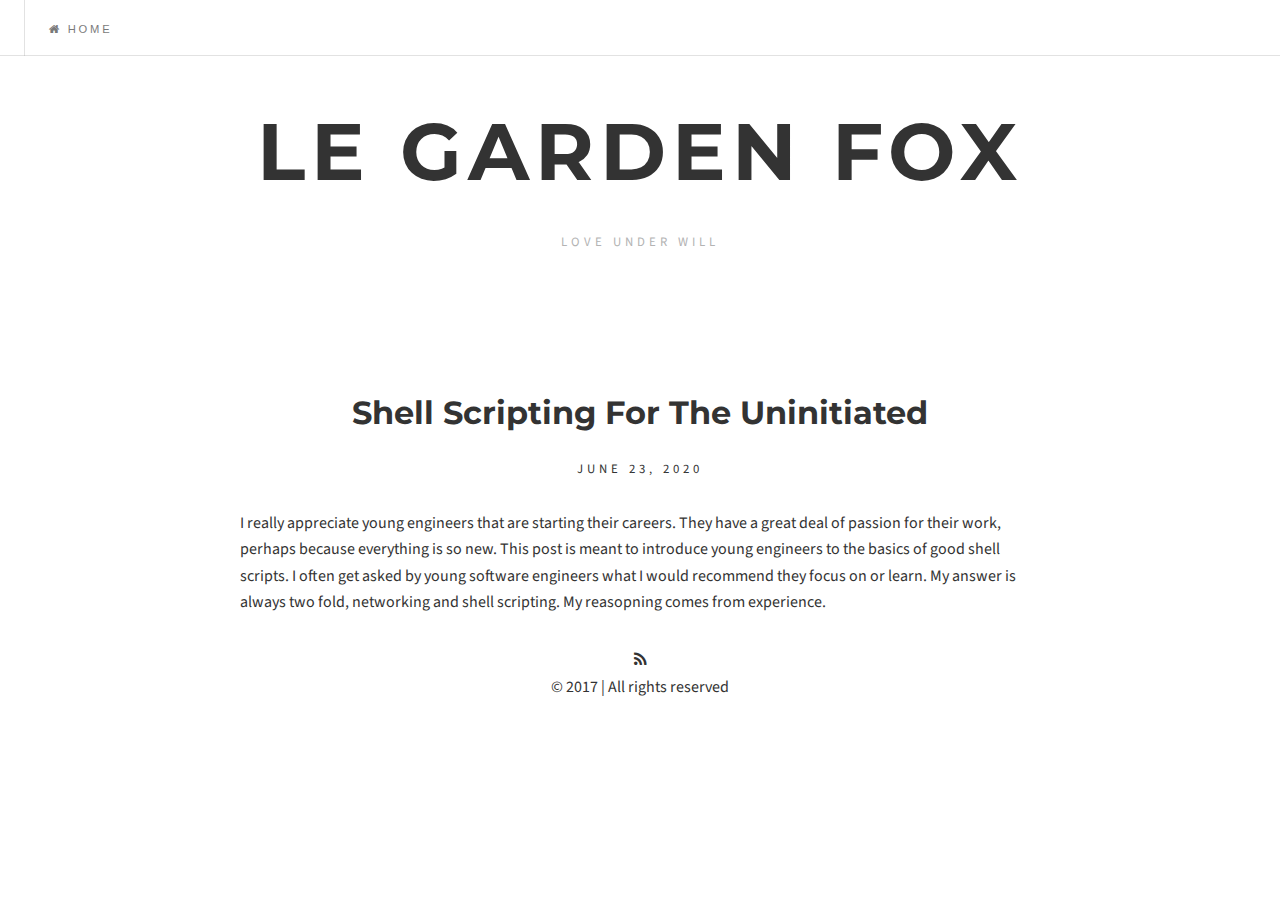
==== engineering/index.html @ 177b24a3 "rebuilding site Wed Jun 24 13:40:16 PDT 2020" ====
<!DOCTYPE html>
<!--[if lt IE 7]><html class="no-js lt-ie9 lt-ie8 lt-ie7"> <![endif]-->
<!--[if IE 7]><html class="no-js lt-ie9 lt-ie8"> <![endif]-->
<!--[if IE 8]><html class="no-js lt-ie9"> <![endif]-->
<!--[if gt IE 8]><!--><html class="no-js" prefix="og: http://ogp.me/ns#" xmlns:og="http://ogp.me/ns#"><!--<![endif]-->


    <head>
                <meta charset="utf-8">
        <meta http-equiv="X-UA-Compatible" content="IE=edge">
        <meta name="description" content="love under will">
        <meta name="viewport" content="width=device-width, initial-scale=1.0, minimum-scale=1.0, maximum-scale=1.0" />
        <meta name="mobile-web-app-capable" content="yes">
        <meta name="apple-mobile-web-app-capable" content="yes">
        <meta name="apple-mobile-web-app-status-bar-style" content="black">
        <meta name="author" content="">
  
	
        <meta property="og:site_name" content="Le Garden Fox">
        <meta property="og:title" content="Le Garden Fox">
        <meta property="og:url" content="https://le-garden-fox.github.io/engineering/">
        <meta property="og:description" content="love under will">
    
        <meta property="og:type" content="website" />
    
        <meta name="generator" content="Hugo 0.73.0" />
        <title>Engineerings &middot; Le Garden Fox</title>
        <link rel="canonical" href="https://le-garden-fox.github.io/" />
        <link rel="alternate" type="application/rss+xml" title="RSS" href="https://le-garden-fox.github.io/engineering/index.xml">
        <link rel="stylesheet" type="text/css" href="https://le-garden-fox.github.io/css/custom.css"/>
        <link rel="stylesheet" type="text/css" href="https://le-garden-fox.github.io/css/main.css"/>
            <link rel="stylesheet" type="text/css" href="https://le-garden-fox.github.io/css/syntax.css"/>
        <link href="//fonts.googleapis.com/css?family=Source+Sans+Pro:300|Montserrat:700" rel="stylesheet" type="text/css">
        <link href="//netdna.bootstrapcdn.com/font-awesome/4.0.3/css/font-awesome.css" rel="stylesheet">
        <script src="//code.jquery.com/jquery-1.10.2.min.js"></script>
    </head>

<body>
<!--[if lt IE 7]><p class="browsehappy">You are using an <strong>outdated</strong> browser. Please <a href="http://browsehappy.com/">upgrade your browser</a> or <a href="http://www.google.com/chrome/‎">install Google Chrome</a> to experience this site.</p><![endif]-->


<header id="header">

    <nav class="links">
        <ul>
            
                <li>
                    <a href="https://le-garden-fox.github.io/">
                            <i class="fa fa-home">&nbsp;</i>Home
                    </a>
                </li>
            
        </ul>
    </nav>
</header>
<header id="site-header">
    <div class="container">
        <a href="https://le-garden-fox.github.io/" alt="Le Garden Fox"><h1 class="blog-title heading">Le Garden Fox</h1></a>
        <p class="blog-description">love under will</p>

        
    </div>
</header>
<main class="content" role="main">
	<div class="container">
	
		<article class="li engineering">
    <header class="post-header">
        <h3 class="post-title"><a href="https://le-garden-fox.github.io/engineering/shell-scripting/">Shell Scripting For The Uninitiated</a></h3>
        <p class="post-time"><time datetime="2020-06-23T23:22:03-07:00">June 23, 2020</time></p>
    </header>
    
    <section class="post-excerpt">
        <p>I really appreciate young engineers that are starting their careers. They have a great deal of passion for their work, perhaps because everything is so new. This post is meant to introduce young engineers to the basics of good shell scripts.
I often get asked by young software engineers what I would recommend they focus on or learn. My answer is always two fold, networking and shell scripting. My reasopning comes from experience.</p>
    </section>

    <footer class="post-footer">
        <span>
            
            
        </span>
    </footer>
</article>
	
	
	</div>
</main>
    <footer id="site-footer">
        <div class="container">
          
          
          
          
          <a href="https://le-garden-fox.github.io/index.xml" title="Get the RSS feed"><span class="tooltip"><i class="fa fa-rss"></i></span></a>
          <section>&copy; <a href="https://le-garden-fox.github.io/"></a> 2017 | All rights reserved</section>
          </div>
    </footer>

    <script type="text/javascript" src="https://le-garden-fox.github.io/js/fittext.js"></script>
    <script type="text/javascript">
      $(".heading").fitText();
    </script>


</body>
</html>
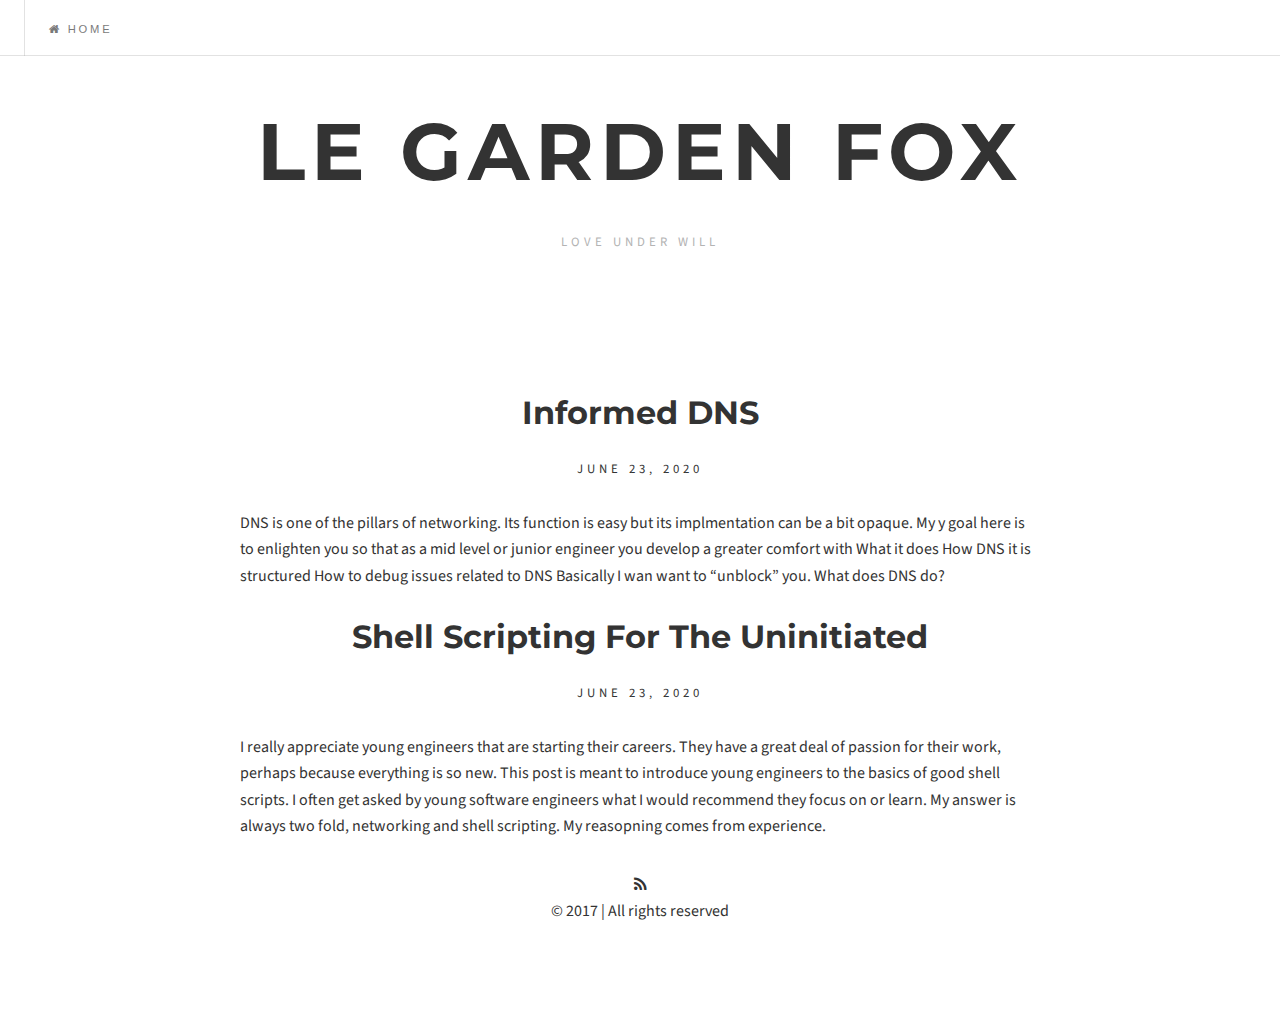
==== commit fedc0d57: "rebuilding site Sat Jun 27 09:12:51 PDT 2020" ====
--- a/engineering/index.html
+++ b/engineering/index.html
@@ -66,6 +66,26 @@
 	
 		<article class="li engineering">
     <header class="post-header">
+        <h3 class="post-title"><a href="https://le-garden-fox.github.io/engineering/informed-dns/">Informed DNS</a></h3>
+        <p class="post-time"><time datetime="2020-06-23T23:22:03-07:00">June 23, 2020</time></p>
+    </header>
+    
+    <section class="post-excerpt">
+        <p>DNS is one of the pillars of networking. Its function is easy but its implmentation can be a bit opaque. My y goal here is to enlighten you so that as a mid level or junior engineer you develop a greater comfort with
+ What it does How DNS it is structured How to debug issues related to DNS  Basically I wan want to &ldquo;unblock&rdquo; you.
+What does DNS do?</p>
+    </section>
+
+    <footer class="post-footer">
+        <span>
+            
+            
+        </span>
+    </footer>
+</article>
+	
+		<article class="li engineering">
+    <header class="post-header">
         <h3 class="post-title"><a href="https://le-garden-fox.github.io/engineering/shell-scripting/">Shell Scripting For The Uninitiated</a></h3>
         <p class="post-time"><time datetime="2020-06-23T23:22:03-07:00">June 23, 2020</time></p>
     </header>
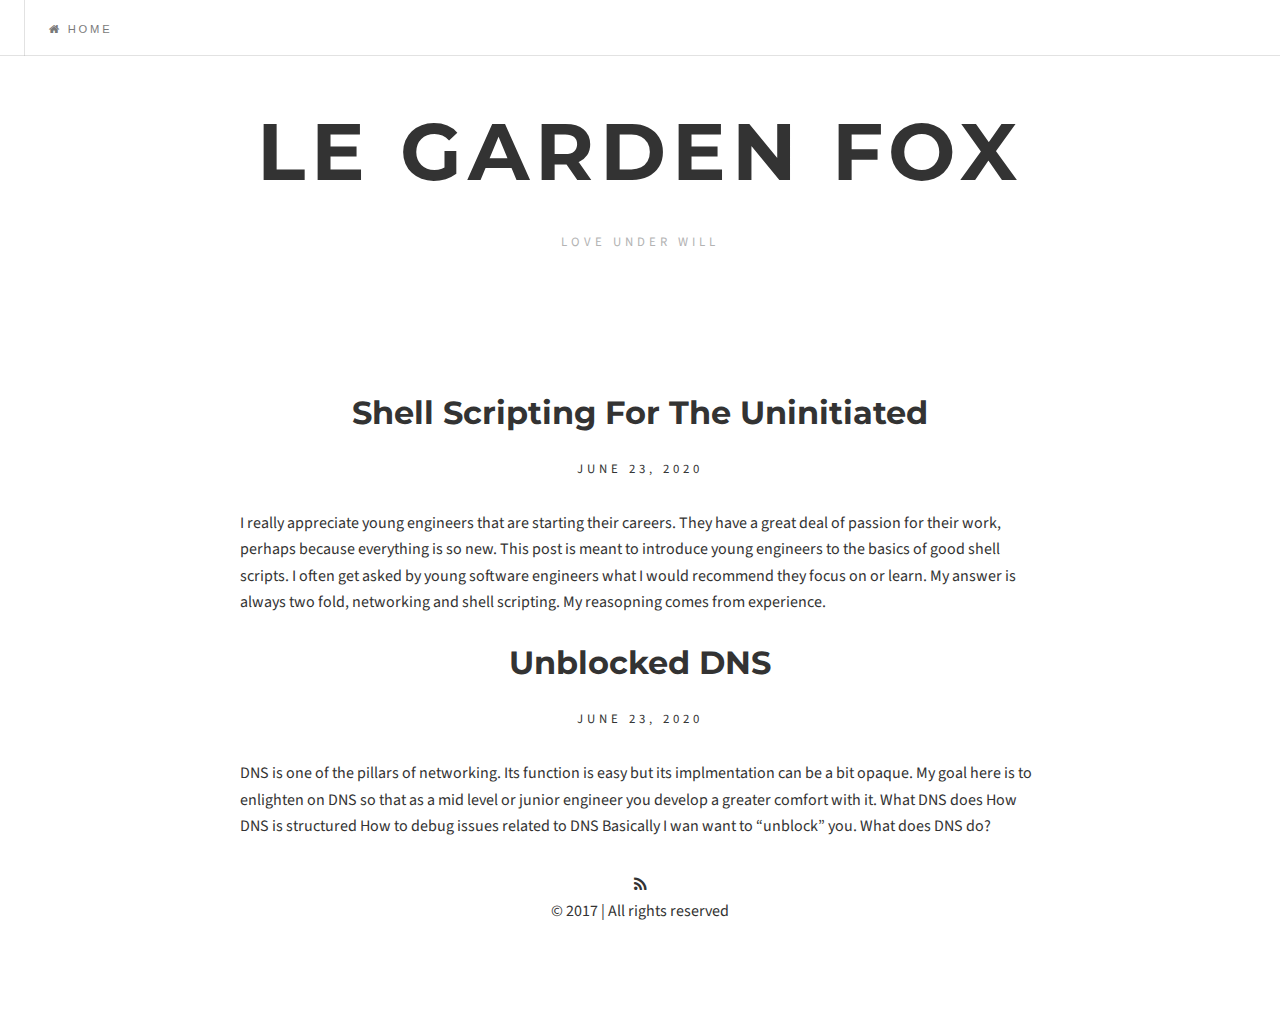
==== commit 69ba0b3e: "rebuilding site Sat Jul  4 05:21:41 PDT 2020" ====
--- a/engineering/index.html
+++ b/engineering/index.html
@@ -66,14 +66,13 @@
 	
 		<article class="li engineering">
     <header class="post-header">
-        <h3 class="post-title"><a href="https://le-garden-fox.github.io/engineering/informed-dns/">Informed DNS</a></h3>
+        <h3 class="post-title"><a href="https://le-garden-fox.github.io/engineering/shell-scripting/">Shell Scripting For The Uninitiated</a></h3>
         <p class="post-time"><time datetime="2020-06-23T23:22:03-07:00">June 23, 2020</time></p>
     </header>
     
     <section class="post-excerpt">
-        <p>DNS is one of the pillars of networking. Its function is easy but its implmentation can be a bit opaque. My y goal here is to enlighten you so that as a mid level or junior engineer you develop a greater comfort with
- What it does How DNS it is structured How to debug issues related to DNS  Basically I wan want to &ldquo;unblock&rdquo; you.
-What does DNS do?</p>
+        <p>I really appreciate young engineers that are starting their careers. They have a great deal of passion for their work, perhaps because everything is so new. This post is meant to introduce young engineers to the basics of good shell scripts.
+I often get asked by young software engineers what I would recommend they focus on or learn. My answer is always two fold, networking and shell scripting. My reasopning comes from experience.</p>
     </section>
 
     <footer class="post-footer">
@@ -86,13 +85,14 @@
 	
 		<article class="li engineering">
     <header class="post-header">
-        <h3 class="post-title"><a href="https://le-garden-fox.github.io/engineering/shell-scripting/">Shell Scripting For The Uninitiated</a></h3>
+        <h3 class="post-title"><a href="https://le-garden-fox.github.io/engineering/unblocked-dns/">Unblocked DNS</a></h3>
         <p class="post-time"><time datetime="2020-06-23T23:22:03-07:00">June 23, 2020</time></p>
     </header>
     
     <section class="post-excerpt">
-        <p>I really appreciate young engineers that are starting their careers. They have a great deal of passion for their work, perhaps because everything is so new. This post is meant to introduce young engineers to the basics of good shell scripts.
-I often get asked by young software engineers what I would recommend they focus on or learn. My answer is always two fold, networking and shell scripting. My reasopning comes from experience.</p>
+        <p>DNS is one of the pillars of networking. Its function is easy but its implmentation can be a bit opaque. My goal here is to enlighten on DNS so that as a mid level or junior engineer you develop a greater comfort with it.
+ What DNS does How DNS is structured How to debug issues related to DNS  Basically I wan want to &ldquo;unblock&rdquo; you.
+What does DNS do?</p>
     </section>
 
     <footer class="post-footer">
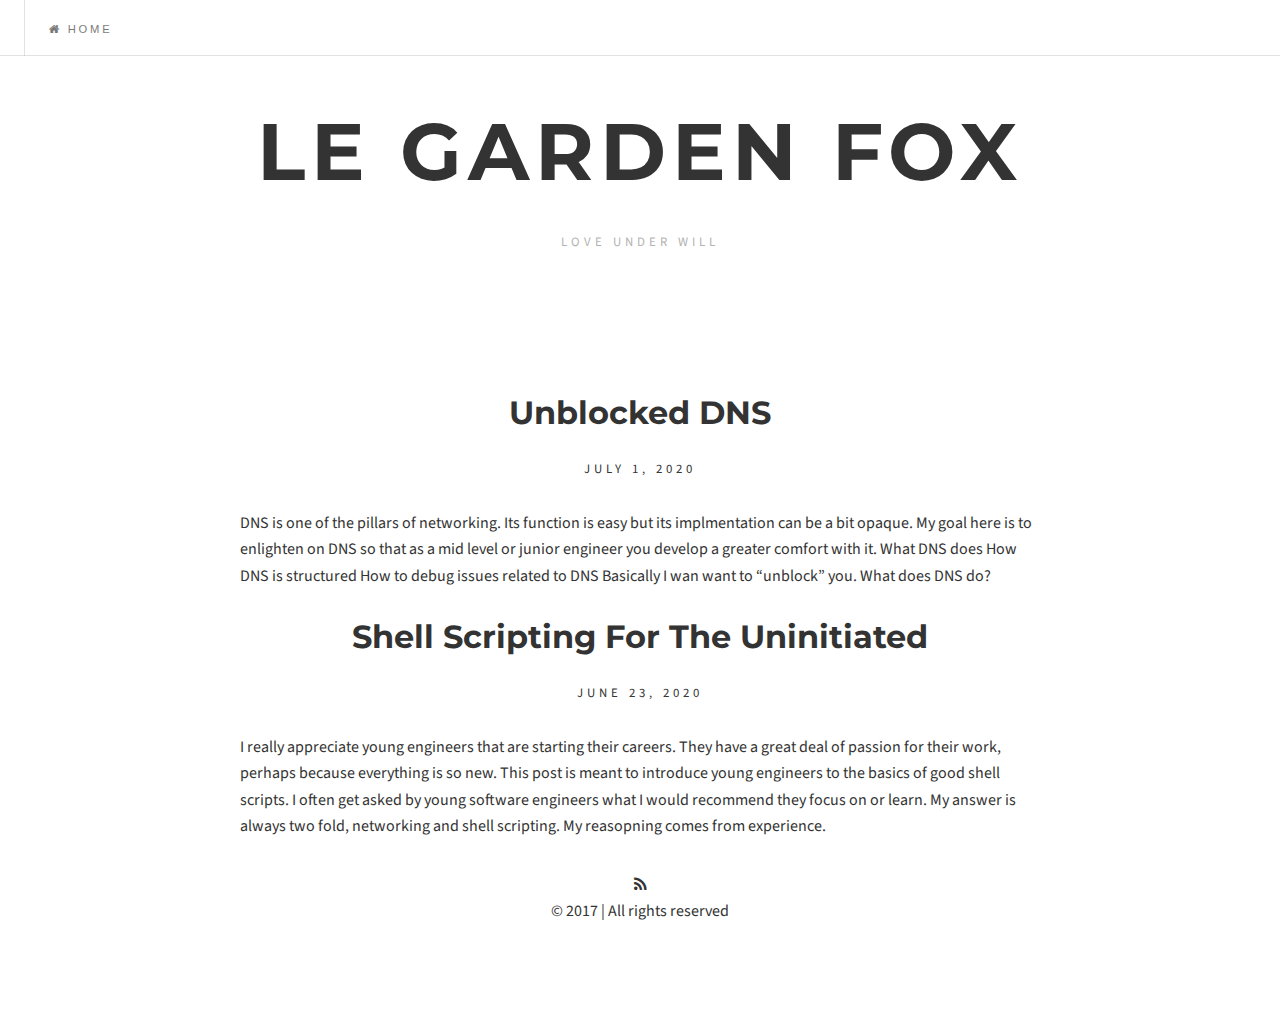
==== commit 01e6007d: "rebuilding site Sat Jul  4 16:03:06 PDT 2020" ====
--- a/engineering/index.html
+++ b/engineering/index.html
@@ -66,13 +66,14 @@
 	
 		<article class="li engineering">
     <header class="post-header">
-        <h3 class="post-title"><a href="https://le-garden-fox.github.io/engineering/shell-scripting/">Shell Scripting For The Uninitiated</a></h3>
-        <p class="post-time"><time datetime="2020-06-23T23:22:03-07:00">June 23, 2020</time></p>
+        <h3 class="post-title"><a href="https://le-garden-fox.github.io/engineering/unblocked-dns/">Unblocked DNS</a></h3>
+        <p class="post-time"><time datetime="2020-07-01T23:22:03-07:00">July 1, 2020</time></p>
     </header>
     
     <section class="post-excerpt">
-        <p>I really appreciate young engineers that are starting their careers. They have a great deal of passion for their work, perhaps because everything is so new. This post is meant to introduce young engineers to the basics of good shell scripts.
-I often get asked by young software engineers what I would recommend they focus on or learn. My answer is always two fold, networking and shell scripting. My reasopning comes from experience.</p>
+        <p>DNS is one of the pillars of networking. Its function is easy but its implmentation can be a bit opaque. My goal here is to enlighten on DNS so that as a mid level or junior engineer you develop a greater comfort with it.
+ What DNS does How DNS is structured How to debug issues related to DNS  Basically I wan want to &ldquo;unblock&rdquo; you.
+What does DNS do?</p>
     </section>
 
     <footer class="post-footer">
@@ -85,14 +86,13 @@
 	
 		<article class="li engineering">
     <header class="post-header">
-        <h3 class="post-title"><a href="https://le-garden-fox.github.io/engineering/unblocked-dns/">Unblocked DNS</a></h3>
+        <h3 class="post-title"><a href="https://le-garden-fox.github.io/engineering/shell-scripting/">Shell Scripting For The Uninitiated</a></h3>
         <p class="post-time"><time datetime="2020-06-23T23:22:03-07:00">June 23, 2020</time></p>
     </header>
     
     <section class="post-excerpt">
-        <p>DNS is one of the pillars of networking. Its function is easy but its implmentation can be a bit opaque. My goal here is to enlighten on DNS so that as a mid level or junior engineer you develop a greater comfort with it.
- What DNS does How DNS is structured How to debug issues related to DNS  Basically I wan want to &ldquo;unblock&rdquo; you.
-What does DNS do?</p>
+        <p>I really appreciate young engineers that are starting their careers. They have a great deal of passion for their work, perhaps because everything is so new. This post is meant to introduce young engineers to the basics of good shell scripts.
+I often get asked by young software engineers what I would recommend they focus on or learn. My answer is always two fold, networking and shell scripting. My reasopning comes from experience.</p>
     </section>
 
     <footer class="post-footer">
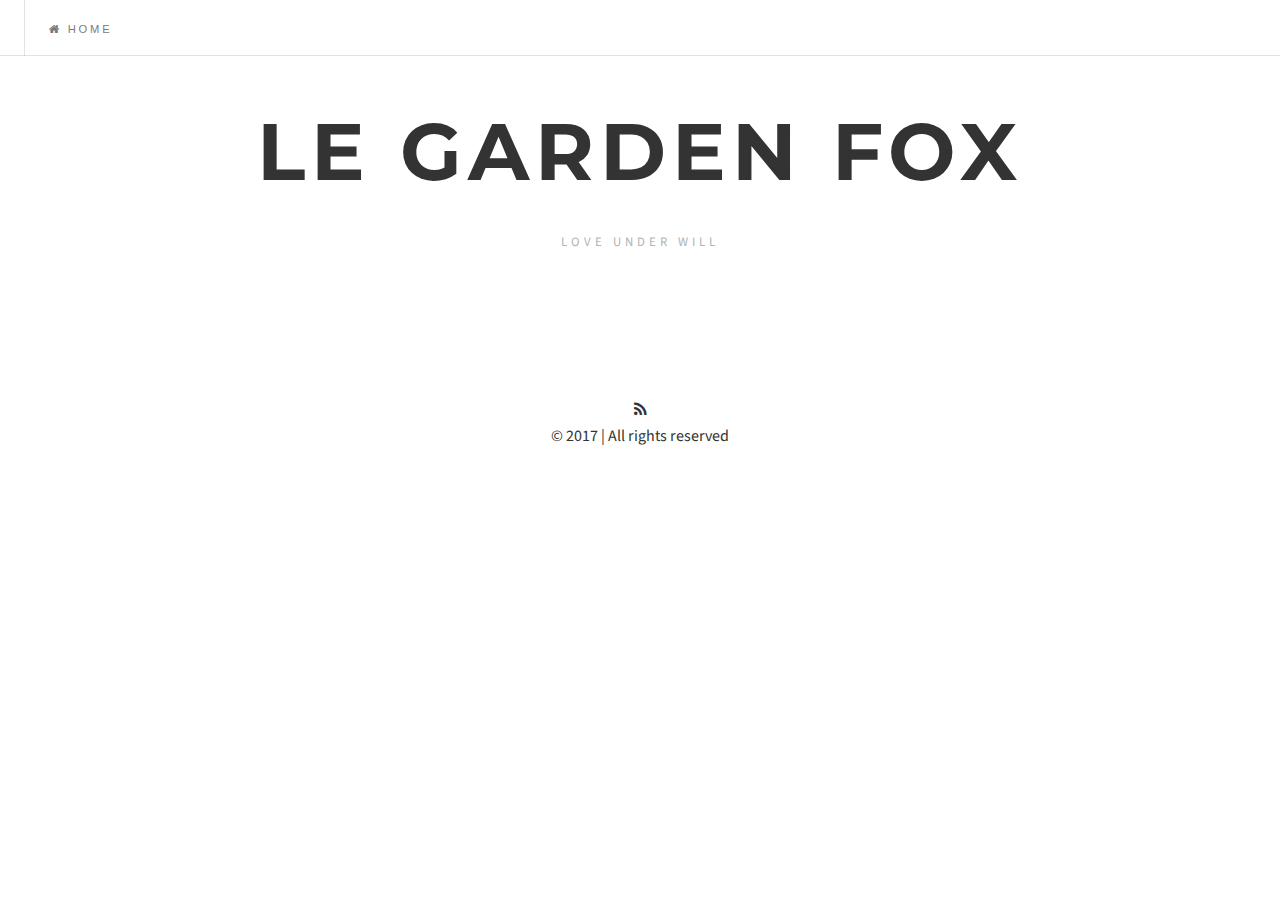
==== commit eb33e77d: "rebuilding site Sat Jul  4 16:06:33 PDT 2020" ====
--- a/engineering/index.html
+++ b/engineering/index.html
@@ -24,7 +24,7 @@
         <meta property="og:type" content="website" />
     
         <meta name="generator" content="Hugo 0.73.0" />
-        <title>Engineerings &middot; Le Garden Fox</title>
+        <title>Engineering &middot; Le Garden Fox</title>
         <link rel="canonical" href="https://le-garden-fox.github.io/" />
         <link rel="alternate" type="application/rss+xml" title="RSS" href="https://le-garden-fox.github.io/engineering/index.xml">
         <link rel="stylesheet" type="text/css" href="https://le-garden-fox.github.io/css/custom.css"/>
@@ -64,45 +64,6 @@
 <main class="content" role="main">
 	<div class="container">
 	
-		<article class="li engineering">
-    <header class="post-header">
-        <h3 class="post-title"><a href="https://le-garden-fox.github.io/engineering/unblocked-dns/">Unblocked DNS</a></h3>
-        <p class="post-time"><time datetime="2020-07-01T23:22:03-07:00">July 1, 2020</time></p>
-    </header>
-    
-    <section class="post-excerpt">
-        <p>DNS is one of the pillars of networking. Its function is easy but its implmentation can be a bit opaque. My goal here is to enlighten on DNS so that as a mid level or junior engineer you develop a greater comfort with it.
- What DNS does How DNS is structured How to debug issues related to DNS  Basically I wan want to &ldquo;unblock&rdquo; you.
-What does DNS do?</p>
-    </section>
-
-    <footer class="post-footer">
-        <span>
-            
-            
-        </span>
-    </footer>
-</article>
-	
-		<article class="li engineering">
-    <header class="post-header">
-        <h3 class="post-title"><a href="https://le-garden-fox.github.io/engineering/shell-scripting/">Shell Scripting For The Uninitiated</a></h3>
-        <p class="post-time"><time datetime="2020-06-23T23:22:03-07:00">June 23, 2020</time></p>
-    </header>
-    
-    <section class="post-excerpt">
-        <p>I really appreciate young engineers that are starting their careers. They have a great deal of passion for their work, perhaps because everything is so new. This post is meant to introduce young engineers to the basics of good shell scripts.
-I often get asked by young software engineers what I would recommend they focus on or learn. My answer is always two fold, networking and shell scripting. My reasopning comes from experience.</p>
-    </section>
-
-    <footer class="post-footer">
-        <span>
-            
-            
-        </span>
-    </footer>
-</article>
-	
 	
 	</div>
 </main>
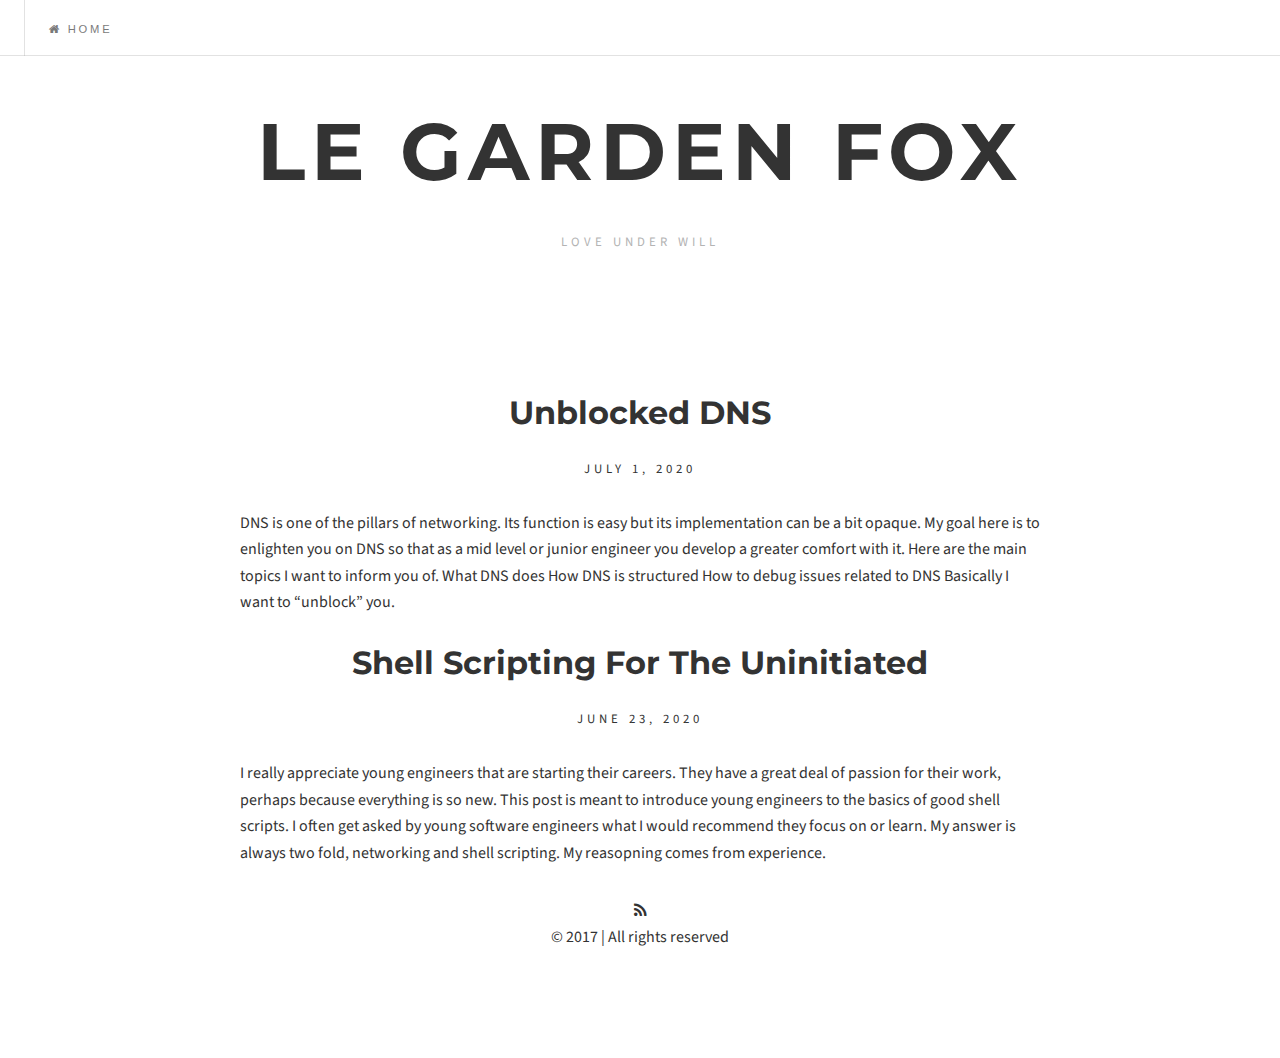
==== commit 6057886b: "rebuilding site Sat Jul  4 16:43:21 PDT 2020" ====
--- a/engineering/index.html
+++ b/engineering/index.html
@@ -24,7 +24,7 @@
         <meta property="og:type" content="website" />
     
         <meta name="generator" content="Hugo 0.73.0" />
-        <title>Engineering &middot; Le Garden Fox</title>
+        <title>Engineerings &middot; Le Garden Fox</title>
         <link rel="canonical" href="https://le-garden-fox.github.io/" />
         <link rel="alternate" type="application/rss+xml" title="RSS" href="https://le-garden-fox.github.io/engineering/index.xml">
         <link rel="stylesheet" type="text/css" href="https://le-garden-fox.github.io/css/custom.css"/>
@@ -64,6 +64,44 @@
 <main class="content" role="main">
 	<div class="container">
 	
+		<article class="li engineering">
+    <header class="post-header">
+        <h3 class="post-title"><a href="https://le-garden-fox.github.io/engineering/unblocked-dns/">Unblocked DNS</a></h3>
+        <p class="post-time"><time datetime="2020-07-01T23:22:03-07:00">July 1, 2020</time></p>
+    </header>
+    
+    <section class="post-excerpt">
+        <p>DNS is one of the pillars of networking. Its function is easy but its implementation can be a bit opaque. My goal here is to enlighten you on DNS so that as a mid level or junior engineer you develop a greater comfort with it. Here are the main topics I want to inform you of.
+ What DNS does How DNS is structured How to debug issues related to DNS  Basically I want to &ldquo;unblock&rdquo; you.</p>
+    </section>
+
+    <footer class="post-footer">
+        <span>
+            
+            
+        </span>
+    </footer>
+</article>
+	
+		<article class="li engineering">
+    <header class="post-header">
+        <h3 class="post-title"><a href="https://le-garden-fox.github.io/engineering/shell-scripting/">Shell Scripting For The Uninitiated</a></h3>
+        <p class="post-time"><time datetime="2020-06-23T23:22:03-07:00">June 23, 2020</time></p>
+    </header>
+    
+    <section class="post-excerpt">
+        <p>I really appreciate young engineers that are starting their careers. They have a great deal of passion for their work, perhaps because everything is so new. This post is meant to introduce young engineers to the basics of good shell scripts.
+I often get asked by young software engineers what I would recommend they focus on or learn. My answer is always two fold, networking and shell scripting. My reasopning comes from experience.</p>
+    </section>
+
+    <footer class="post-footer">
+        <span>
+            
+            
+        </span>
+    </footer>
+</article>
+	
 	
 	</div>
 </main>
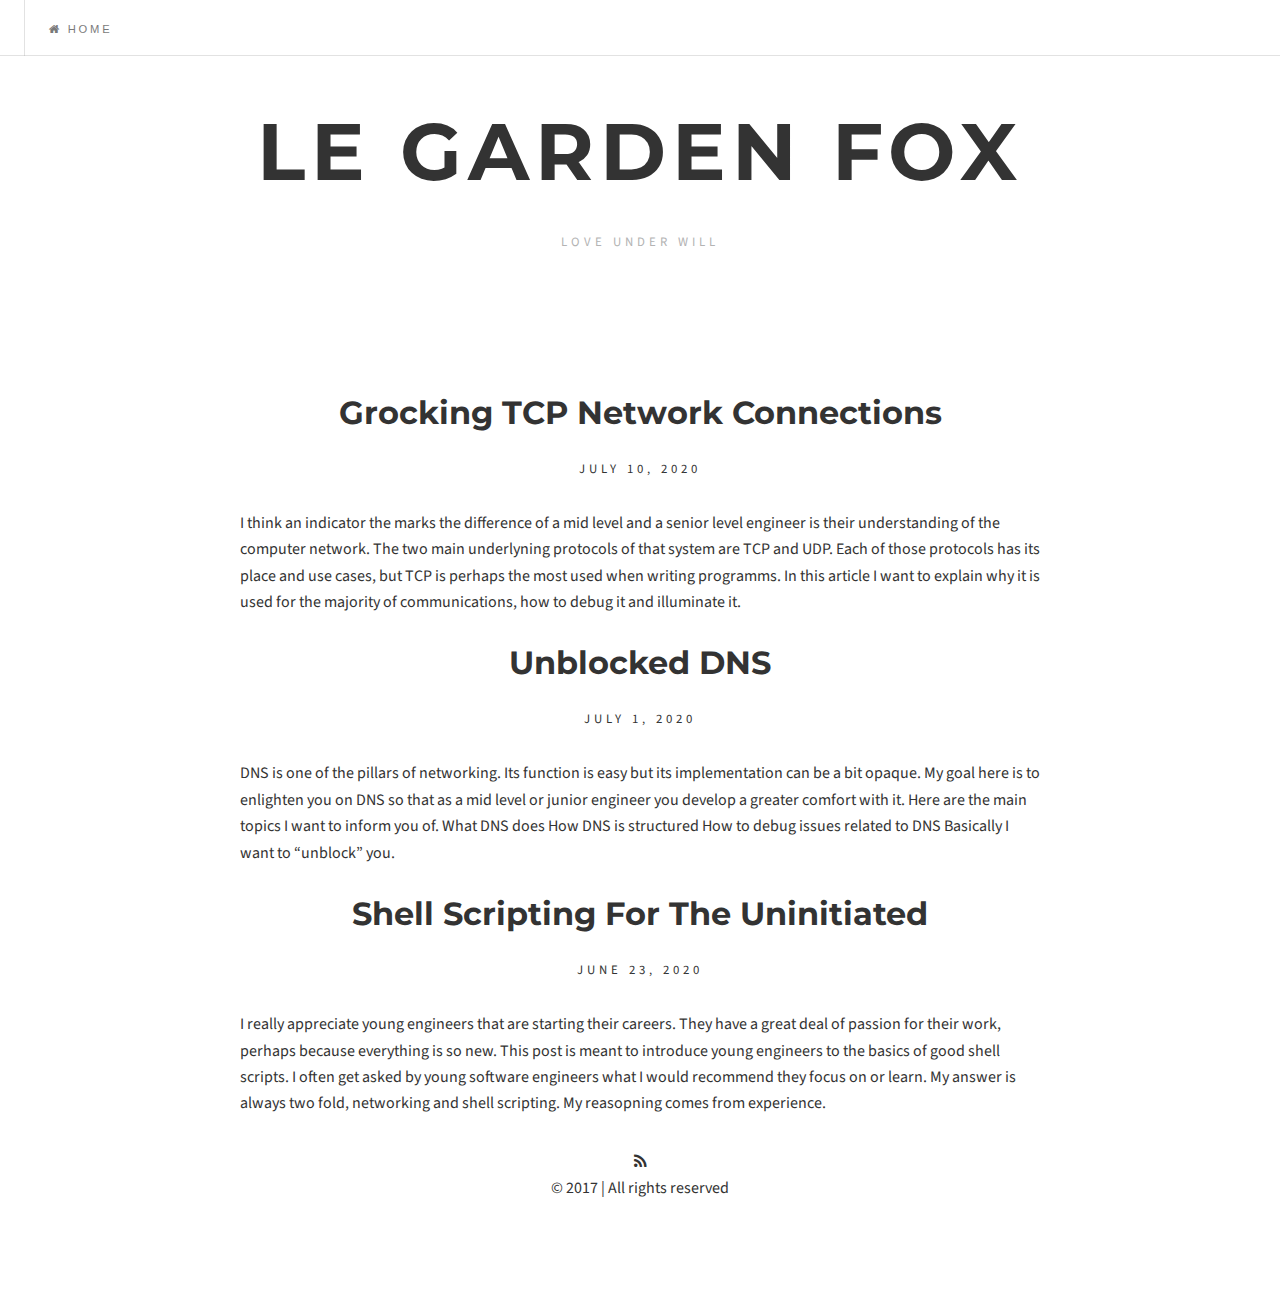
==== commit ef06d8a5: "rebuilding site Sun Jul 26 17:00:53 PDT 2020" ====
--- a/engineering/index.html
+++ b/engineering/index.html
@@ -66,6 +66,24 @@
 	
 		<article class="li engineering">
     <header class="post-header">
+        <h3 class="post-title"><a href="https://le-garden-fox.github.io/engineering/tcp-network-path/">Grocking TCP Network Connections</a></h3>
+        <p class="post-time"><time datetime="2020-07-10T23:22:03-07:00">July 10, 2020</time></p>
+    </header>
+    
+    <section class="post-excerpt">
+        <p>I think an indicator the marks the difference of a mid level and a senior level engineer is their understanding of the computer network. The two main underlyning protocols of that system are TCP and UDP. Each of those protocols has its place and use cases, but TCP is perhaps the most used when writing programms. In this article I want to explain why it is used for the majority of communications, how to debug it and illuminate it.</p>
+    </section>
+
+    <footer class="post-footer">
+        <span>
+            
+            
+        </span>
+    </footer>
+</article>
+	
+		<article class="li engineering">
+    <header class="post-header">
         <h3 class="post-title"><a href="https://le-garden-fox.github.io/engineering/unblocked-dns/">Unblocked DNS</a></h3>
         <p class="post-time"><time datetime="2020-07-01T23:22:03-07:00">July 1, 2020</time></p>
     </header>
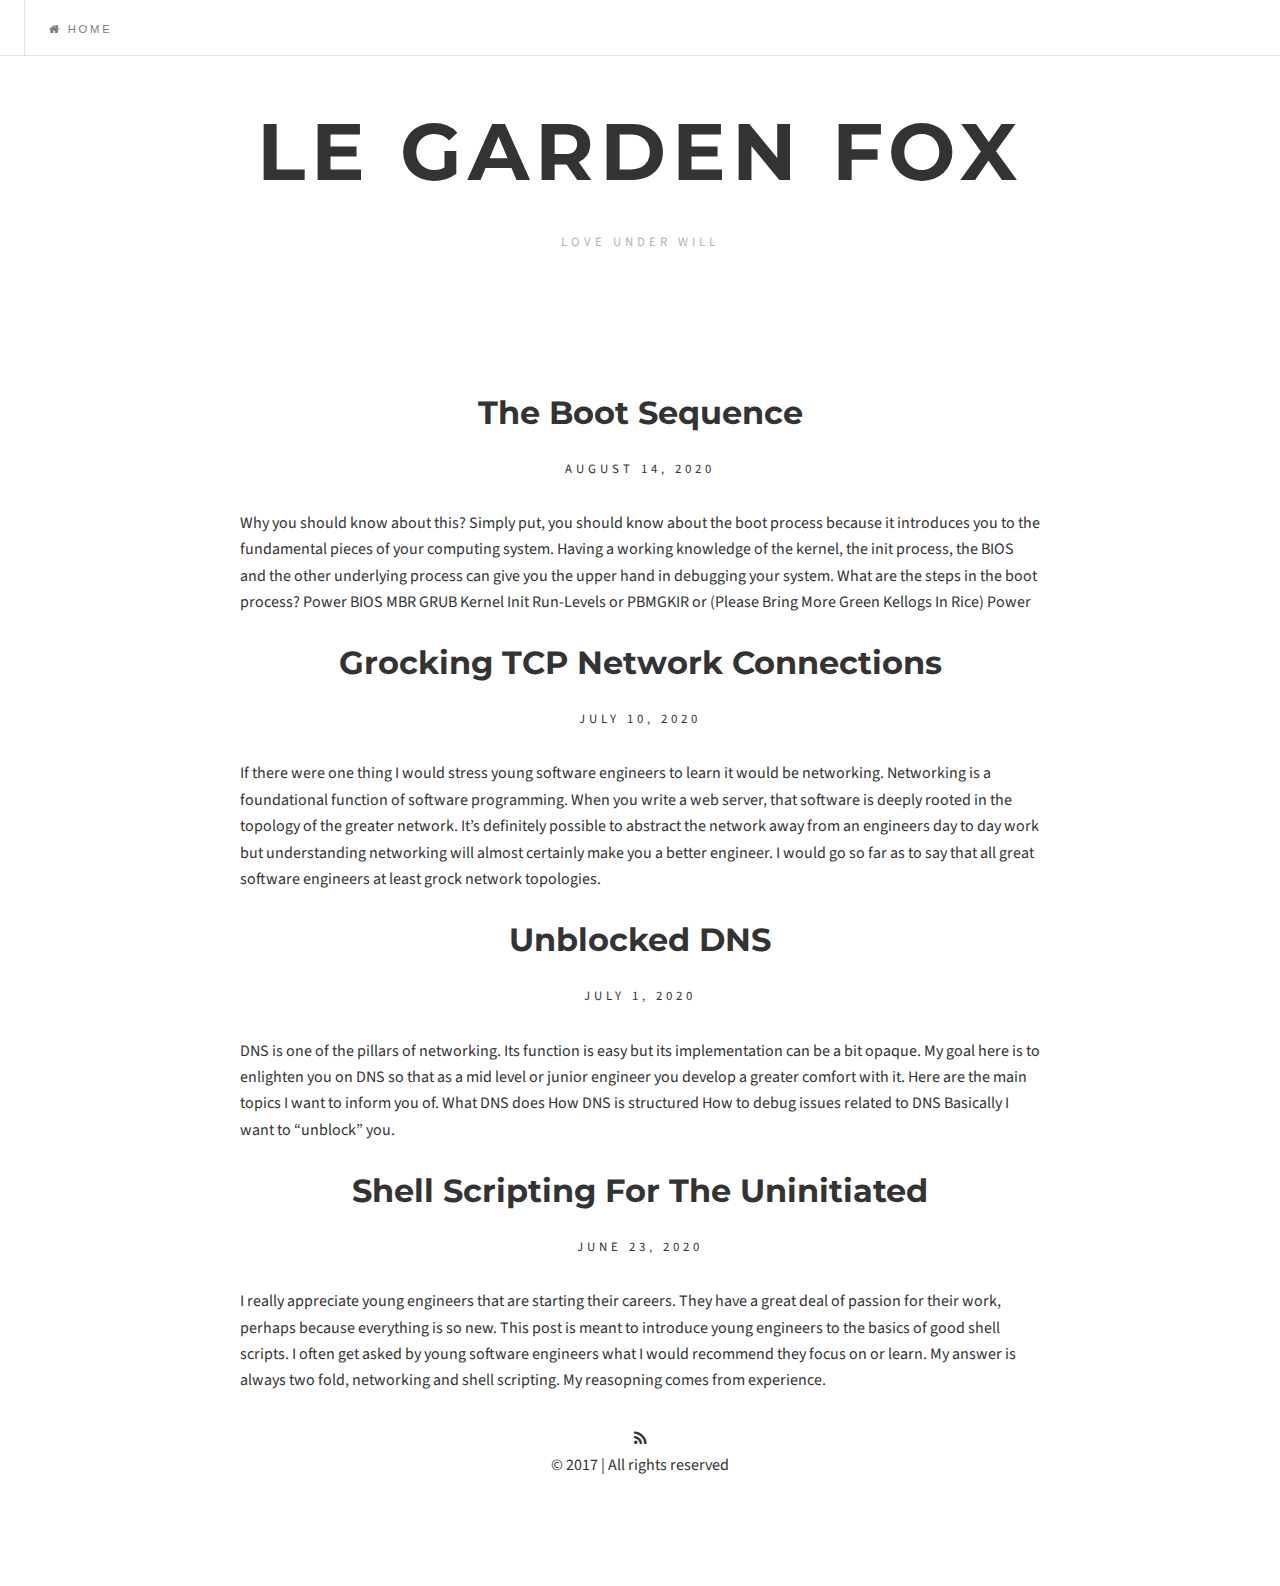
==== commit d9910307: "rebuilding site Wed Aug 19 18:39:44 PDT 2020" ====
--- a/engineering/index.html
+++ b/engineering/index.html
@@ -66,12 +66,33 @@
 	
 		<article class="li engineering">
     <header class="post-header">
+        <h3 class="post-title"><a href="https://le-garden-fox.github.io/engineering/boot-sequence/">The Boot Sequence</a></h3>
+        <p class="post-time"><time datetime="2020-08-14T23:22:03-07:00">August 14, 2020</time></p>
+    </header>
+    
+    <section class="post-excerpt">
+        <p>Why you should know about this?
+Simply put, you should know about the boot process because it introduces you to the fundamental pieces of your computing system. Having a working knowledge of the kernel, the init process, the BIOS and the other underlying process can give you the upper hand in debugging your system.
+What are the steps in the boot process?
+ Power BIOS MBR GRUB Kernel Init Run-Levels or PBMGKIR or (Please Bring More Green Kellogs In Rice)  Power</p>
+    </section>
+
+    <footer class="post-footer">
+        <span>
+            
+            
+        </span>
+    </footer>
+</article>
+	
+		<article class="li engineering">
+    <header class="post-header">
         <h3 class="post-title"><a href="https://le-garden-fox.github.io/engineering/tcp-network-path/">Grocking TCP Network Connections</a></h3>
         <p class="post-time"><time datetime="2020-07-10T23:22:03-07:00">July 10, 2020</time></p>
     </header>
     
     <section class="post-excerpt">
-        <p>I think an indicator the marks the difference of a mid level and a senior level engineer is their understanding of the computer network. The two main underlyning protocols of that system are TCP and UDP. Each of those protocols has its place and use cases, but TCP is perhaps the most used when writing programms. In this article I want to explain why it is used for the majority of communications, how to debug it and illuminate it.</p>
+        <p>If there were one thing I would stress young software engineers to learn it would be networking. Networking is a foundational function of software programming. When you write a web server, that software is deeply rooted in the topology of the greater network. It&rsquo;s definitely possible to abstract the network away from an engineers day to day work but understanding networking will almost certainly make you a better engineer. I would go so far as to say that all great software engineers at least grock network topologies.</p>
     </section>
 
     <footer class="post-footer">
